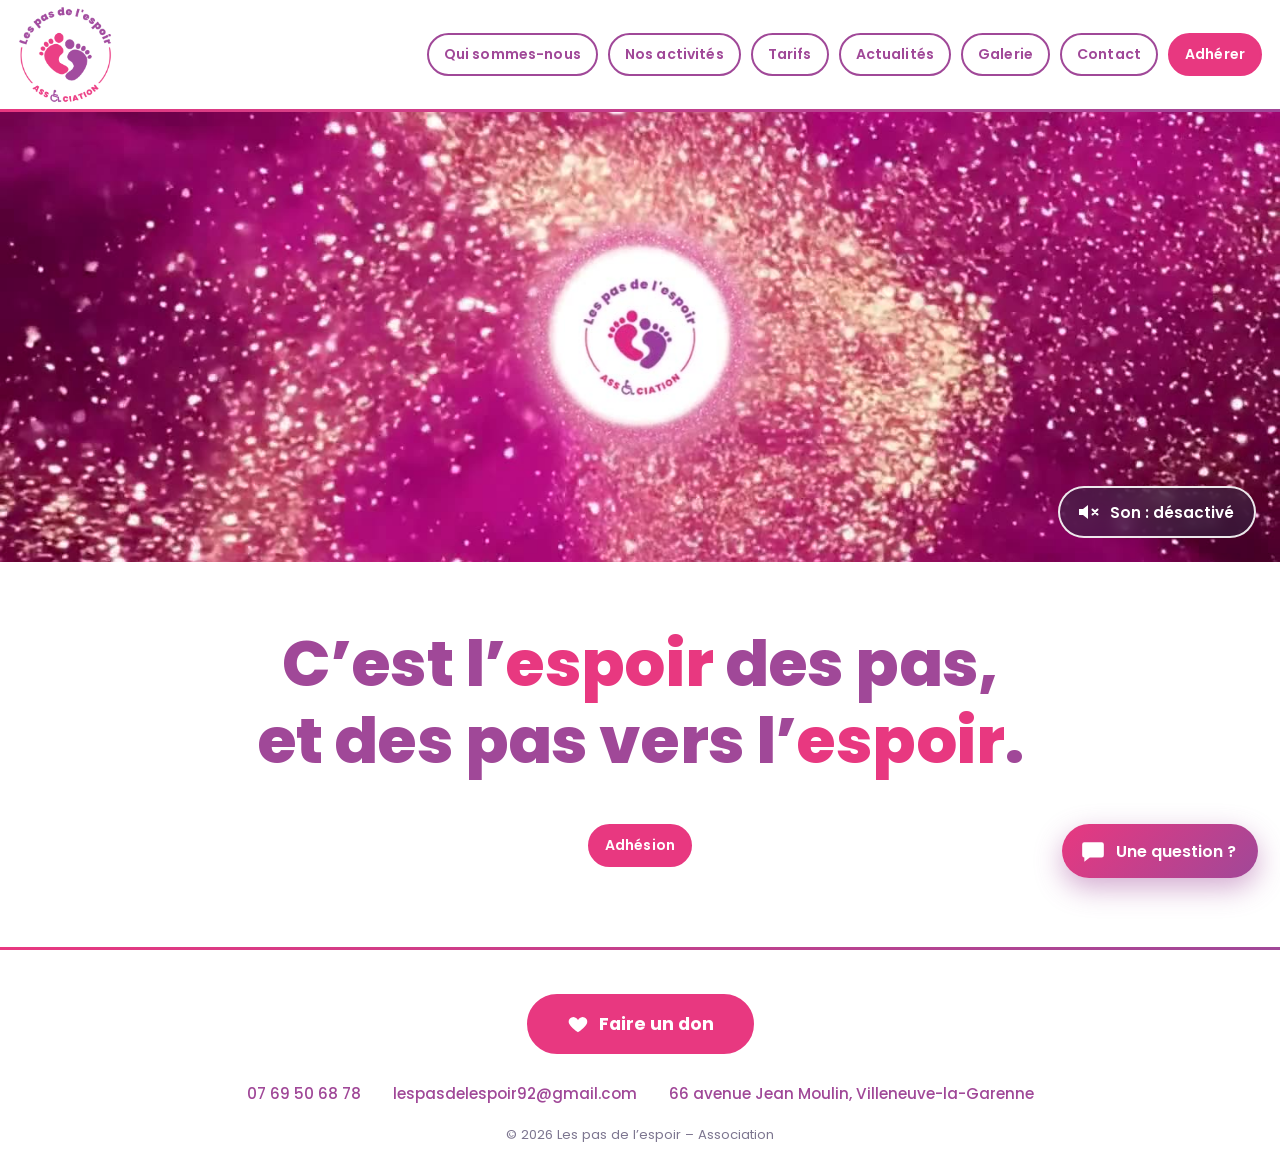
==== index.html @ 77294326 "Add files via upload" ====
<!DOCTYPE html>
<html lang="fr">
<head>
  <meta charset="UTF-8">
  <meta name="viewport" content="width=device-width, initial-scale=1">
  <title>Les pas de l'espoir – Association</title>
  <meta name="description" content="Les pas de l'espoir : association d'accompagnement des personnes en situation de handicap et de leurs aidants à Villeneuve-la-Garenne.">
  <link rel="icon" type="image/png" href="images/favicon.png">

  <link rel="preconnect" href="https://fonts.googleapis.com">
  <link rel="preconnect" href="https://fonts.gstatic.com" crossorigin>
  <link href="https://fonts.googleapis.com/css2?family=Poppins:wght@400;500;600;700;800&display=swap" rel="stylesheet">
  <link rel="stylesheet" href="style.css?v=3">
  <script src="script.js?v=3" defer></script>
  <script src="chatbot.js?v=3" defer></script>
</head>
<body>

  <a class="skip-link" href="#contenu">Aller au contenu</a>

  <!-- En-tête (généré par script.js, identique sur toutes les pages) -->
  <header id="site-header" class="site-header"></header>

  <main id="contenu">

    <!-- Vidéo plein écran -->
    <section class="hero" aria-label="Vidéo de présentation">
      <video id="hero-video"
             autoplay muted loop playsinline preload="auto"
             poster="images/video-poster.jpg">
        <source src="videos/les-pas-de-l-espoir.mp4" type="video/mp4">
        Votre navigateur ne peut pas lire cette vidéo.
      </video>

      <button id="sound-btn" class="sound-btn" type="button"
              aria-pressed="false" aria-label="Activer le son de la vidéo">
        <!-- Son coupé -->
        <svg class="icon icon-off" viewBox="0 0 24 24" aria-hidden="true">
          <path d="M3 9v6h4l5 4V5L7 9H3z"/>
          <path d="M16.5 9.5l5 5m0-5l-5 5" fill="none" stroke="currentColor" stroke-width="2" stroke-linecap="round"/>
        </svg>
        <!-- Son activé -->
        <svg class="icon icon-on" viewBox="0 0 24 24" aria-hidden="true">
          <path d="M3 9v6h4l5 4V5L7 9H3z"/>
          <path d="M15.5 8.5a5 5 0 010 7M18 6a8.5 8.5 0 010 12" fill="none" stroke="currentColor" stroke-width="2" stroke-linecap="round"/>
        </svg>
        <span class="sound-label">Son&nbsp;: désactivé</span>
      </button>
    </section>

    <!-- Phrase d'accroche + bouton adhésion -->
    <section class="intro" aria-labelledby="slogan">
      <h1 id="slogan" class="slogan">
        C’est l’<span>espoir</span> des pas,<br>
        et des pas vers l’<span>espoir</span>.
      </h1>
      <a class="btn btn-accent btn-big" href="adherer.html">Adhésion</a>
    </section>

  </main>

  <!-- Pied de page (identique sur toutes les pages, généré par script.js) -->
  <footer id="site-footer" class="site-footer"></footer>

</body>
</html>
---- style.css ----
/* =========================================================
   Les pas de l'espoir – feuille de style
   Palette issue du logo et de la feuille de tarifs
   ========================================================= */

:root {
  /* Couleurs du logo */
  --rose:        #E83880;   /* rose du logo */
  --violet:      #A04898;   /* violet du logo */

  /* Couleurs de la feuille de tarifs */
  --rose-doux:   #E575CF;   /* pastilles "Avec adhésion" */
  --bleu-nuit:   #453E8E;   /* illustration */
  --bleu-glace:  #E0FAFF;   /* fond bleu clair */
  --turquoise:   #66C2CE;   /* feuillages */

  --texte:       #2B2540;
  --fond:        #FFFFFF;   /* fond du site : blanc */

  --header-h:    112px;
  --radius:      999px;
  --font:        'Poppins', system-ui, -apple-system, 'Segoe UI', Roboto, sans-serif;
}

*, *::before, *::after { box-sizing: border-box; }

html { scroll-behavior: smooth; }

body {
  margin: 0;
  font-family: var(--font);
  color: var(--texte);
  background: var(--fond);
  -webkit-font-smoothing: antialiased;
}

img, video { display: block; max-width: 100%; }
ul { list-style: none; margin: 0; padding: 0; }
a { color: inherit; text-decoration: none; }

.skip-link {
  position: absolute; left: -9999px; top: 8px;
  background: var(--violet); color: #fff;
  padding: 8px 16px; border-radius: 8px; z-index: 200;
}
.skip-link:focus { left: 8px; }

/* ---------- En-tête ---------- */

.site-header {
  position: sticky; top: 0; z-index: 100;
  height: var(--header-h);
  background: var(--fond);
  border-bottom: 3px solid transparent;
  border-image: linear-gradient(90deg, var(--rose), var(--violet)) 1;
}

.header-inner {
  height: 100%;
  max-width: 1400px;
  margin: 0 auto;
  padding: 0 28px;
  display: flex;
  align-items: center;
  justify-content: space-between;
  gap: 24px;
}

.logo { flex: 0 0 auto; height: 100%; display: flex; align-items: center; padding: 6px 0; }
.logo img {
  height: 100%;
  width: auto;
  transition: transform .3s ease;
}
.logo:hover img, .logo:focus-visible img { transform: scale(1.06) rotate(-2deg); }

/* ---------- Menu ---------- */

.main-nav ul { display: flex; align-items: center; gap: 10px; flex-wrap: wrap; justify-content: flex-end; }

.btn {
  display: inline-block;
  padding: 11px 22px;
  border-radius: var(--radius);
  border: 2px solid var(--violet);
  color: var(--violet);
  background: #fff;
  font-weight: 600;
  font-size: .95rem;
  letter-spacing: .01em;
  white-space: nowrap;
  transition: background .25s, color .25s, border-color .25s, transform .25s, box-shadow .25s;
}
.btn:hover, .btn:focus-visible {
  background: var(--violet);
  color: #fff;
  transform: translateY(-2px);
  box-shadow: 0 6px 16px rgba(160, 72, 152, .28);
}
.btn[aria-current="page"] { background: var(--violet); color: #fff; }

/* Bouton mis en avant : Adhérer */
.btn-accent {
  background: var(--rose);
  border-color: var(--rose);
  color: #fff;
}
.btn-accent:hover, .btn-accent:focus-visible {
  background: #cf2a6c;
  border-color: #cf2a6c;
  box-shadow: 0 6px 16px rgba(232, 56, 128, .35);
}

:focus-visible { outline: 3px solid var(--rose-doux); outline-offset: 3px; }

/* Bouton burger (mobile) */
.menu-toggle {
  display: none;
  width: 48px; height: 48px;
  border: 2px solid var(--violet);
  border-radius: 50%;
  background: #fff;
  cursor: pointer;
  padding: 0;
  flex-direction: column;
  align-items: center;
  justify-content: center;
  gap: 5px;
}
.menu-toggle span {
  display: block; width: 20px; height: 2.5px;
  background: var(--violet); border-radius: 2px;
  transition: transform .3s, opacity .3s;
}
.menu-toggle[aria-expanded="true"] span:nth-child(1) { transform: translateY(7.5px) rotate(45deg); }
.menu-toggle[aria-expanded="true"] span:nth-child(2) { opacity: 0; }
.menu-toggle[aria-expanded="true"] span:nth-child(3) { transform: translateY(-7.5px) rotate(-45deg); }

/* ---------- Vidéo plein écran ---------- */

.hero {
  position: relative;
  width: 100%;
  height: clamp(260px, 50vh, 500px);       /* bannière réduite */
  height: clamp(260px, 50svh, 500px);
  overflow: hidden;
  background: #7a1a6a;           /* couleur proche de la vidéo pendant le chargement */
}

.hero video {
  position: absolute; inset: 0;
  width: 100%; height: 100%;
  object-fit: cover;             /* remplit tout l'écran, logo centré toujours visible */
  object-position: center;
}

/* Bouton son on/off */
.sound-btn {
  position: absolute;
  right: 24px; bottom: 24px;
  display: inline-flex; align-items: center; gap: 10px;
  padding: 12px 20px 12px 16px;
  border: 2px solid rgba(255,255,255,.9);
  border-radius: var(--radius);
  background: rgba(43, 37, 64, .55);
  -webkit-backdrop-filter: blur(8px);
  backdrop-filter: blur(8px);
  color: #fff;
  font: 600 .95rem var(--font);
  cursor: pointer;
  transition: background .25s, transform .25s;
}
.sound-btn:hover, .sound-btn:focus-visible { background: var(--rose); transform: scale(1.05); }
.sound-btn[aria-pressed="true"] { background: var(--rose); }

.sound-btn .icon { width: 24px; height: 24px; fill: currentColor; flex: 0 0 auto; }
.sound-btn .icon-on { display: none; }
.sound-btn[aria-pressed="true"] .icon-on  { display: block; }
.sound-btn[aria-pressed="true"] .icon-off { display: none; }

/* ---------- Phrase d'accroche ---------- */

.intro {
  max-width: 1100px;
  margin: 0 auto;
  padding: 64px 24px 80px;
  text-align: center;
}

.slogan {
  margin: 0 0 44px;
  font-weight: 800;
  font-size: clamp(2rem, 5.2vw, 4rem);
  line-height: 1.2;
  letter-spacing: -.01em;
  color: var(--violet);
}
.slogan span { color: var(--rose); }

.btn-big { padding: 16px 48px; font-size: 1.15rem; }

/* ---------- Pied de page ---------- */

.site-footer {
  background: #fff;
  border-top: 3px solid transparent;
  border-image: linear-gradient(90deg, var(--rose), var(--violet)) 1;
  padding: 44px 24px 28px;
  text-align: center;
}

.footer-inner { max-width: 1100px; margin: 0 auto; }

.btn-don {
  display: inline-flex; align-items: center; gap: 10px;
  padding: 15px 38px;
  border-radius: var(--radius);
  border: 2px solid var(--rose);
  background: var(--rose);
  color: #fff;
  font-weight: 700;
  font-size: 1.1rem;
  transition: background .25s, transform .25s, box-shadow .25s;
}
.btn-don svg { width: 22px; height: 22px; fill: currentColor; }
.btn-don:hover, .btn-don:focus-visible {
  background: #cf2a6c; border-color: #cf2a6c;
  transform: translateY(-2px);
  box-shadow: 0 8px 20px rgba(232, 56, 128, .35);
}

.footer-contact {
  margin: 28px 0 0;
  display: flex; flex-wrap: wrap; justify-content: center; gap: 8px 32px;
  font-size: .95rem; color: var(--violet); font-weight: 500;
}
.footer-contact a:hover { color: var(--rose); }

.footer-copy { margin: 20px 0 0; font-size: .82rem; color: #7d7690; }

/* ---------- Pages intérieures ---------- */

.btn-accent[aria-current="page"] { background: #cf2a6c; border-color: #cf2a6c; }

.page-title {
  text-align: center;
  padding: 64px 24px 24px;
  max-width: 900px; margin: 0 auto;
}
.page-title h1 {
  margin: 0 0 14px;
  font-size: clamp(2.2rem, 5vw, 3.6rem);
  font-weight: 800;
  line-height: 1.15;
  color: var(--violet);
}
.page-title h1::after {
  content: ""; display: block;
  width: 90px; height: 6px; border-radius: 6px;
  margin: 18px auto 0;
  background: linear-gradient(90deg, var(--rose), var(--violet));
}
.page-title p { margin: 18px 0 0; font-size: 1.15rem; color: #5b5470; }

.section { max-width: 1100px; margin: 0 auto; padding: 36px 24px; }
.section-title {
  margin: 0 0 28px; text-align: center;
  font-size: clamp(1.6rem, 3.2vw, 2.2rem); font-weight: 700; color: var(--rose);
}

.center { text-align: center; margin-top: 32px; }
.center .btn { margin: 6px; }

.grid { display: grid; gap: 24px; }
.grid-2 { grid-template-columns: repeat(2, 1fr); }
.grid-3 { grid-template-columns: repeat(3, 1fr); }
.grid-4 { grid-template-columns: repeat(4, 1fr); }
.align-center { align-items: center; }

.card {
  background: #fff;
  border: 2px solid var(--bleu-glace);
  border-radius: 28px;
  padding: 30px 28px;
  box-shadow: 0 10px 30px rgba(160, 72, 152, .10);
}
.card h2, .card h3 { margin: 0 0 12px; color: var(--violet); font-weight: 700; }
.card h2 { font-size: 1.6rem; }
.card h3 { font-size: 1.25rem; }
.card p { margin: 0 0 16px; line-height: 1.65; }
.card .btn { margin-top: 4px; }

.card-lead { text-align: center; background: var(--bleu-glace); border-color: var(--bleu-glace); padding: 44px 32px; }
.card-lead .lead { font-size: 1.3rem; line-height: 1.7; max-width: 760px; margin: 0 auto 18px; }
.quote { font-size: clamp(1.3rem, 2.6vw, 1.8rem); font-weight: 700; color: var(--violet); margin: 24px 0 0 !important; }
.quote span { color: var(--rose); }

.inline-link { color: var(--violet); font-weight: 600; text-decoration: underline; }
.inline-link:hover { color: var(--rose); }

/* Cadres cliquables */
.link-card {
  display: flex; flex-direction: column;
  color: inherit;
  border-color: var(--rose-doux);
  transition: transform .25s, box-shadow .25s, border-color .25s;
}
.link-card:hover, .link-card:focus-visible {
  transform: translateY(-6px);
  border-color: var(--rose);
  box-shadow: 0 16px 36px rgba(232, 56, 128, .22);
}
.link-card .link-more { margin-top: auto; font-weight: 700; color: var(--rose); }
.link-card:hover h3 { color: var(--rose); }

.tile { text-align: center; padding: 34px 18px; }
.tile h3 { margin: 0; font-size: 1.2rem; }
.grid-4 .tile:nth-child(odd)  { border-color: var(--rose-doux); }
.grid-4 .tile:nth-child(even) { border-color: #cfa6cb; }

/* Pôles */
.pole h2 { font-size: 1.7rem; margin-bottom: 20px; }
.pole-rose  { border-color: var(--rose-doux); }
.pole-rose h2  { color: var(--rose); }
.pole-violet { border-color: #cfa6cb; }
.checklist { list-style: none; margin: 0 0 18px; padding: 0; }
.checklist li { position: relative; padding: 11px 0 11px 34px; border-bottom: 1px solid #eee4f0; line-height: 1.5; }
.checklist li:last-child { border-bottom: 0; }
.checklist li::before {
  content: ""; position: absolute; left: 4px; top: 50%; width: 16px; height: 16px; transform: translateY(-50%);
  background: var(--rose); border-radius: 50% 50% 50% 0; rotate: -45deg;
}
.pole-violet .checklist li::before { background: var(--violet); }

/* Tarifs */
.tarif-wrap { max-width: 900px; }
.tarif-block { position: relative; margin-bottom: 44px; padding: 70px 36px 18px; background: var(--bleu-glace); border-radius: 32px; }
.pill-label {
  position: absolute; top: 0; left: 0; margin: 0;
  padding: 18px 40px; border-radius: 0 0 32px 0;
  background: var(--rose-doux); color: #fff;
  border-top-left-radius: 32px;
  font-size: 1rem; font-weight: 600; letter-spacing: .18em; text-transform: uppercase;
}
.tarif-list { list-style: none; margin: 0; padding: 8px 28px; background: #fff; border-radius: 24px; }
.tarif-list li {
  display: flex; justify-content: space-between; align-items: baseline; gap: 20px;
  padding: 18px 0; border-bottom: 1.5px solid #c9a58f;
}
.tarif-list li:last-child { border-bottom: 0; }
.t-name { font-size: 1.05rem; }
.t-price { font-weight: 700; text-align: right; color: var(--violet); }
.t-price small { font-weight: 500; font-style: italic; color: var(--texte); font-size: .9rem; }
.note { text-align: center; font-style: italic; color: #5b5470; }

/* Adhérer */
.price-card { text-align: center; background: linear-gradient(135deg, var(--rose), var(--violet)); border: 0; color: #fff; padding: 54px 24px; }
.price-label { text-transform: uppercase; letter-spacing: .18em; font-weight: 600; margin: 0 0 10px !important; }
.price { font-size: clamp(3rem, 7vw, 5rem); font-weight: 800; line-height: 1; margin: 0 !important; }
.price small { font-size: 1.4rem; font-weight: 500; }

/* Contact */
.contact-card { text-align: center; }
.big-link { font-weight: 700; color: var(--violet); overflow-wrap: anywhere; font-size: .95rem; }
.big-link:hover { color: var(--rose); }

/* Actualités */
.news img { border-radius: 18px; margin-bottom: 14px; width: 100%; }
.news time { font-size: .85rem; color: var(--rose); font-weight: 600; }
#liste-actualites:empty { display: none; }

/* ---------- Pôles d'activités ---------- */

.grid-poles { display: grid; grid-template-columns: repeat(3, minmax(0, 1fr)); gap: 24px; align-items: stretch; }
.pole-head { display: flex; align-items: center; gap: 14px; margin-bottom: 18px; }
.pole-head h2 { margin: 0; font-size: 1.35rem; line-height: 1.3; }
.puzzle { width: 54px; height: 54px; flex: 0 0 auto; }

.pole-teal   { border-color: #66C2CE; }
.pole-teal   .puzzle { fill: #66C2CE; }  .pole-teal   h2 { color: #2E8F9C; }  .pole-teal   .checklist li::before { background: #66C2CE; }
.pole-navy   { border-color: #453E8E; }
.pole-navy   .puzzle { fill: #453E8E; }  .pole-navy   h2 { color: #453E8E; }  .pole-navy   .checklist li::before { background: #453E8E; }
.pole-pink   { border-color: #E575CF; }
.pole-pink   .puzzle { fill: #E575CF; }  .pole-pink   h2 { color: #C24FAA; }  .pole-pink   .checklist li::before { background: #E575CF; }

/* ---------- Réseaux sociaux et carte ---------- */

.social-card { text-align: center; display: flex; flex-direction: column; align-items: center; }
.social-icon {
  width: 60px; height: 60px; border-radius: 50%;
  display: grid; place-items: center; color: #fff; margin-bottom: 10px;
  background: linear-gradient(135deg, var(--rose), var(--violet));
}
.social-icon svg { width: 30px; height: 30px; }
.social-fb .social-icon { background: var(--bleu-nuit); }
.social-tt .social-icon { background: #2B2540; }
.social-card h3 { margin-bottom: 4px; }
.social-card .handle { margin: 0 0 14px; color: #5b5470; font-size: .95rem; word-break: break-word; }
.qr { width: 180px; height: 180px; margin: 0 auto 18px; border: 2px solid var(--bleu-glace); border-radius: 16px; padding: 6px; background: #fff; }

.map { height: 420px; border-radius: 28px; overflow: hidden; border: 2px solid var(--bleu-glace); box-shadow: 0 10px 30px rgba(160, 72, 152, .10); z-index: 1; }
.map-fallback { padding: 40px 24px; text-align: center; }
.gmap { position: relative; }
.gmap iframe { position: absolute; inset: 0; width: 100%; height: 100%; border: 0; }
.gmap-logo {                               /* logo posé sur le repère rouge de Google */
  position: absolute; left: 50%; top: calc(50% - 16px); transform: translate(-50%, -50%);
  width: 84px; height: 84px; z-index: 2; pointer-events: none;
  background: #fff; border: 4px solid var(--rose); border-radius: 50%;
  box-shadow: 0 8px 20px rgba(0,0,0,.35);
  display: grid; place-items: center;
}
.gmap-logo img { width: 72px; height: 72px; object-fit: contain; }
.gmap-link { position: absolute; inset: 0; z-index: 3; cursor: pointer; }
.gmap-link:focus-visible { outline: 4px solid var(--rose); outline-offset: -4px; }
@media (max-width: 520px) { .gmap-logo { width: 68px; height: 68px; } .gmap-logo img { width: 58px; height: 58px; } }
.logo-pin { background: none; border: 0; }
.logo-pin span {
  display: block; width: 72px; height: 86px; position: relative;
}
.logo-pin span::before {            /* pointe du repère */
  content: ""; position: absolute; left: 50%; bottom: 0; width: 18px; height: 18px;
  background: var(--rose); transform: translateX(-50%) rotate(45deg); border-radius: 0 0 4px 0;
}
.logo-pin img {
  position: relative; width: 72px; height: 72px; object-fit: contain; z-index: 1;
  background: #fff; border: 3px solid var(--rose); border-radius: 50%; padding: 3px;
  box-shadow: 0 6px 14px rgba(0,0,0,.3);
}

/* ---------- Galerie ---------- */

.gallery { display: grid; grid-template-columns: repeat(auto-fill, minmax(240px, 1fr)); gap: 16px; }
.gallery-item { padding: 0; border: 0; background: none; cursor: zoom-in; border-radius: 20px; overflow: hidden; aspect-ratio: 4 / 3; }
.gallery-item img { width: 100%; height: 100%; object-fit: cover; transition: transform .35s; }
.gallery-item:hover img, .gallery-item:focus-visible img { transform: scale(1.06); }

.lightbox { position: fixed; inset: 0; z-index: 300; background: rgba(30, 20, 45, .92); display: flex; align-items: center; justify-content: center; padding: 24px; }
.lightbox[hidden] { display: none; }
.lightbox figure { margin: 0; max-width: min(92vw, 1100px); text-align: center; }
.lightbox img { max-height: 80vh; max-width: 100%; margin: 0 auto; border-radius: 14px; }
.lightbox figcaption { color: #fff; margin-top: 12px; }
.lightbox button { position: absolute; border: 0; background: rgba(255,255,255,.15); color: #fff; width: 52px; height: 52px; border-radius: 50%; font-size: 2rem; line-height: 1; cursor: pointer; }
.lightbox button:hover { background: var(--rose); }
.lb-close { top: 18px; right: 18px; }
.lb-prev { left: 18px; top: 50%; transform: translateY(-50%); }
.lb-next { right: 18px; top: 50%; transform: translateY(-50%); }

/* ---------- Assistant (chatbot) ---------- */

.chat-launcher {
  position: fixed; right: 22px; bottom: 22px; z-index: 150;
  display: inline-flex; align-items: center; gap: 10px;
  padding: 14px 22px 14px 18px; border: 0; border-radius: var(--radius);
  background: linear-gradient(135deg, var(--rose), var(--violet)); color: #fff;
  font: 600 1rem var(--font); cursor: pointer;
  box-shadow: 0 10px 28px rgba(160, 72, 152, .45);
  transition: transform .25s;
}
.chat-launcher:hover, .chat-launcher:focus-visible { transform: translateY(-3px) scale(1.03); }
.chat-launcher svg { width: 26px; height: 26px; fill: currentColor; }

.chat-panel {
  position: fixed; right: 22px; bottom: 22px; z-index: 160;
  width: 380px; max-width: calc(100vw - 24px); height: 560px; max-height: calc(100svh - 40px);
  display: flex; flex-direction: column;
  background: #fff; border-radius: 26px; overflow: hidden;
  box-shadow: 0 20px 60px rgba(43, 37, 64, .35);
  border: 2px solid var(--rose-doux);
}
.chat-panel[hidden] { display: none; }
.chat-head { display: flex; align-items: center; gap: 12px; padding: 14px 16px; background: linear-gradient(135deg, var(--rose), var(--violet)); color: #fff; }
.chat-head img { width: 42px; height: 42px; object-fit: contain; background: #fff; border-radius: 50%; padding: 3px; }
.chat-head div { flex: 1; line-height: 1.25; }
.chat-head strong { display: block; font-size: 1rem; }
.chat-head small { opacity: .9; font-size: .78rem; }
.chat-close { width: 36px; height: 36px; border: 0; border-radius: 50%; background: rgba(255,255,255,.2); color: #fff; font-size: 1.5rem; line-height: 1; cursor: pointer; }
.chat-close:hover { background: rgba(255,255,255,.35); }

.chat-log { flex: 1; overflow-y: auto; padding: 16px; display: flex; flex-direction: column; gap: 10px; background: #fbf8fc; }
.msg { max-width: 88%; padding: 11px 15px; border-radius: 18px; font-size: .94rem; line-height: 1.5; }
.msg a { color: var(--violet); font-weight: 600; text-decoration: underline; }
.msg-bot { align-self: flex-start; background: #fff; border: 1px solid #eadff0; border-bottom-left-radius: 6px; }
.msg-user { align-self: flex-end; background: var(--rose); color: #fff; border-bottom-right-radius: 6px; }
.msg-typing { color: #8a8099; letter-spacing: 3px; }

.chat-chips { display: flex; flex-wrap: wrap; gap: 8px; padding: 10px 14px; border-top: 1px solid #f0e8f4; background: #fff; }
.chip { border: 1.5px solid var(--violet); background: #fff; color: var(--violet); border-radius: var(--radius); padding: 6px 13px; font: 600 .82rem var(--font); cursor: pointer; }
.chip:hover { background: var(--violet); color: #fff; }

.chat-form { display: flex; gap: 8px; padding: 12px 14px 14px; border-top: 1px solid #f0e8f4; background: #fff; }
.chat-form input { flex: 1; min-width: 0; border: 2px solid #e5d9ec; border-radius: var(--radius); padding: 11px 16px; font: 500 .95rem var(--font); }
.chat-form input:focus { outline: none; border-color: var(--rose); }
.chat-form button { border: 0; border-radius: var(--radius); padding: 0 20px; background: var(--rose); color: #fff; font: 700 .95rem var(--font); cursor: pointer; }
.chat-form button:hover { background: #cf2a6c; }

@media (max-width: 520px) {
  .chat-launcher span { display: none; }
  .chat-launcher { padding: 15px; }
  .chat-panel { right: 8px; bottom: 8px; width: calc(100vw - 16px); height: calc(100svh - 16px); max-height: 640px; }
}

/* ---------- Tablette / mobile ---------- */

@media (max-width: 1300px) {
  .btn { padding: 9px 15px; font-size: .88rem; }
  .header-inner { padding: 0 18px; }
}

@media (max-width: 1000px) {
  .grid-poles { grid-template-columns: 1fr; }
}

@media (max-width: 900px) {
  .grid-2, .grid-3 { grid-template-columns: 1fr; }
  .grid-4 { grid-template-columns: repeat(2, 1fr); }
  .tarif-block { padding: 64px 14px 14px; }
  .pill-label { padding: 16px 22px; font-size: .8rem; letter-spacing: .1em; right: 24px; border-radius: 32px 0 32px 0; }
  .tarif-list { padding: 6px 16px; }
  .tarif-list li { flex-direction: column; gap: 4px; align-items: flex-start; }
  .t-price { text-align: left; }
  .center .btn { display: block; max-width: 420px; margin: 10px auto; text-align: center; }
}

@media (max-width: 1160px) {
  :root { --header-h: 84px; }

  .menu-toggle { display: flex; }

  .main-nav {
    position: absolute;
    top: 100%; left: 0; right: 0;
    background: #fff;
    padding: 18px 20px 24px;
    box-shadow: 0 14px 24px rgba(43, 37, 64, .15);
    border-bottom: 3px solid var(--rose);
    display: none;
  }
  .main-nav.open { display: block; }
  .main-nav ul { flex-direction: column; align-items: stretch; gap: 10px; }
  .main-nav .btn { display: block; text-align: center; padding: 13px 18px; font-size: 1rem; }

  .sound-btn { right: 14px; bottom: 14px; padding: 11px 16px 11px 13px; font-size: .88rem; }
}

@media (prefers-reduced-motion: reduce) {
  * { transition: none !important; scroll-behavior: auto !important; }
}
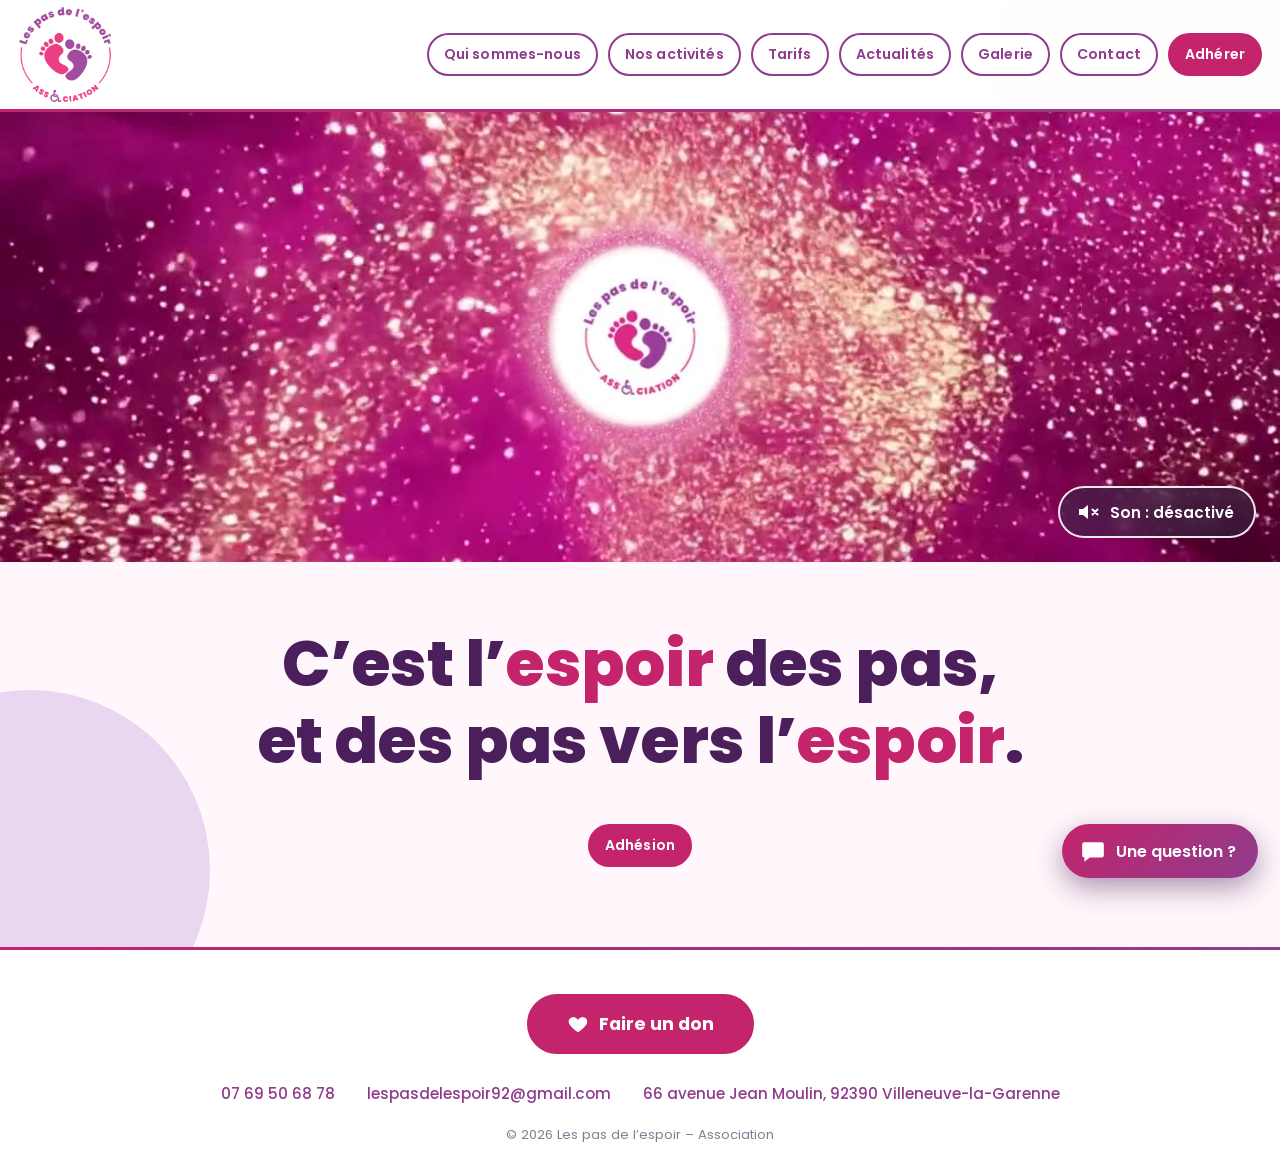
==== commit e9195954: "Mise à jour 2026-2027 : 4 pôles, nouveaux tarifs, page Qui sommes-nous et charte du dépliant Co-Auth" ====
--- a/index.html
+++ b/index.html
@@ -10,9 +10,9 @@
   <link rel="preconnect" href="https://fonts.googleapis.com">
   <link rel="preconnect" href="https://fonts.gstatic.com" crossorigin>
   <link href="https://fonts.googleapis.com/css2?family=Poppins:wght@400;500;600;700;800&display=swap" rel="stylesheet">
-  <link rel="stylesheet" href="style.css?v=3">
-  <script src="script.js?v=3" defer></script>
-  <script src="chatbot.js?v=3" defer></script>
+  <link rel="stylesheet" href="style.css?v=4">
+  <script src="script.js?v=4" defer></script>
+  <script src="chatbot.js?v=4" defer></script>
 </head>
 <body>
 
--- a/style.css
+++ b/style.css
@@ -4,18 +4,23 @@
    ========================================================= */
 
 :root {
-  /* Couleurs du logo */
-  --rose:        #E83880;   /* rose du logo */
-  --violet:      #A04898;   /* violet du logo */
-
-  /* Couleurs de la feuille de tarifs */
-  --rose-doux:   #E575CF;   /* pastilles "Avec adhésion" */
-  --bleu-nuit:   #453E8E;   /* illustration */
-  --bleu-glace:  #E0FAFF;   /* fond bleu clair */
-  --turquoise:   #66C2CE;   /* feuillages */
-
-  --texte:       #2B2540;
-  --fond:        #FFFFFF;   /* fond du site : blanc */
+  /* Charte du dépliant et de la grille tarifaire 2026-2027 */
+  --rose:        #C4246C;   /* rose framboise (Pôle 01, « Avec adhésion », contact) */
+  --violet:      #8F3C8C;   /* prune (Pôle 02, « Sans adhésion ») */
+  --violet-fonce:#6B2D78;   /* violet (Pôle 03, « Location ») */
+  --bordeaux:    #8C1F56;   /* Pôle 04 */
+  --prune:       #4A1F5C;   /* titres et prix */
+
+  --rose-doux:   #D46093;   /* fin du dégradé rose */
+  --rose-pale:   #FCDDEB;   /* cercles décoratifs */
+  --lavande:     #E9D6F0;   /* cercles décoratifs */
+  --bleu-glace:  #FBEAF2;   /* fonds doux (ancien nom conservé) */
+  --bleu-nuit:   #6B2D78;   /* ancien nom conservé */
+  --turquoise:   #8F3C8C;   /* ancien nom conservé */
+  --trait:       #F0E3EE;   /* séparateurs */
+
+  --texte:       #3B1A49;
+  --fond:        #FFF7FB;   /* fond rose très pâle des documents */
 
   --header-h:    112px;
   --radius:      999px;
@@ -95,7 +100,7 @@
   background: var(--violet);
   color: #fff;
   transform: translateY(-2px);
-  box-shadow: 0 6px 16px rgba(160, 72, 152, .28);
+  box-shadow: 0 6px 16px rgba(74, 31, 92, .28);
 }
 .btn[aria-current="page"] { background: var(--violet); color: #fff; }
 
@@ -106,9 +111,9 @@
   color: #fff;
 }
 .btn-accent:hover, .btn-accent:focus-visible {
-  background: #cf2a6c;
-  border-color: #cf2a6c;
-  box-shadow: 0 6px 16px rgba(232, 56, 128, .35);
+  background: #A01D58;
+  border-color: #A01D58;
+  box-shadow: 0 6px 16px rgba(196, 36, 108, .35);
 }
 
 :focus-visible { outline: 3px solid var(--rose-doux); outline-offset: 3px; }
@@ -224,9 +229,9 @@
 }
 .btn-don svg { width: 22px; height: 22px; fill: currentColor; }
 .btn-don:hover, .btn-don:focus-visible {
-  background: #cf2a6c; border-color: #cf2a6c;
+  background: #A01D58; border-color: #A01D58;
   transform: translateY(-2px);
-  box-shadow: 0 8px 20px rgba(232, 56, 128, .35);
+  box-shadow: 0 8px 20px rgba(196, 36, 108, .35);
 }
 
 .footer-contact {
@@ -236,11 +241,11 @@
 }
 .footer-contact a:hover { color: var(--rose); }
 
-.footer-copy { margin: 20px 0 0; font-size: .82rem; color: #7d7690; }
+.footer-copy { margin: 20px 0 0; font-size: .82rem; color: #8A7A93; }
 
 /* ---------- Pages intérieures ---------- */
 
-.btn-accent[aria-current="page"] { background: #cf2a6c; border-color: #cf2a6c; }
+.btn-accent[aria-current="page"] { background: #A01D58; border-color: #A01D58; }
 
 .page-title {
   text-align: center;
@@ -260,7 +265,7 @@
   margin: 18px auto 0;
   background: linear-gradient(90deg, var(--rose), var(--violet));
 }
-.page-title p { margin: 18px 0 0; font-size: 1.15rem; color: #5b5470; }
+.page-title p { margin: 18px 0 0; font-size: 1.15rem; color: #6E5A78; }
 
 .section { max-width: 1100px; margin: 0 auto; padding: 36px 24px; }
 .section-title {
@@ -282,7 +287,7 @@
   border: 2px solid var(--bleu-glace);
   border-radius: 28px;
   padding: 30px 28px;
-  box-shadow: 0 10px 30px rgba(160, 72, 152, .10);
+  box-shadow: 0 10px 30px rgba(74, 31, 92, .10);
 }
 .card h2, .card h3 { margin: 0 0 12px; color: var(--violet); font-weight: 700; }
 .card h2 { font-size: 1.6rem; }
@@ -308,7 +313,7 @@
 .link-card:hover, .link-card:focus-visible {
   transform: translateY(-6px);
   border-color: var(--rose);
-  box-shadow: 0 16px 36px rgba(232, 56, 128, .22);
+  box-shadow: 0 16px 36px rgba(196, 36, 108, .22);
 }
 .link-card .link-more { margin-top: auto; font-weight: 700; color: var(--rose); }
 .link-card:hover h3 { color: var(--rose); }
@@ -351,7 +356,7 @@
 .t-name { font-size: 1.05rem; }
 .t-price { font-weight: 700; text-align: right; color: var(--violet); }
 .t-price small { font-weight: 500; font-style: italic; color: var(--texte); font-size: .9rem; }
-.note { text-align: center; font-style: italic; color: #5b5470; }
+.note { text-align: center; font-style: italic; color: #6E5A78; }
 
 /* Adhérer */
 .price-card { text-align: center; background: linear-gradient(135deg, var(--rose), var(--violet)); border: 0; color: #fff; padding: 54px 24px; }
@@ -395,10 +400,10 @@
 .social-fb .social-icon { background: var(--bleu-nuit); }
 .social-tt .social-icon { background: #2B2540; }
 .social-card h3 { margin-bottom: 4px; }
-.social-card .handle { margin: 0 0 14px; color: #5b5470; font-size: .95rem; word-break: break-word; }
+.social-card .handle { margin: 0 0 14px; color: #6E5A78; font-size: .95rem; word-break: break-word; }
 .qr { width: 180px; height: 180px; margin: 0 auto 18px; border: 2px solid var(--bleu-glace); border-radius: 16px; padding: 6px; background: #fff; }
 
-.map { height: 420px; border-radius: 28px; overflow: hidden; border: 2px solid var(--bleu-glace); box-shadow: 0 10px 30px rgba(160, 72, 152, .10); z-index: 1; }
+.map { height: 420px; border-radius: 28px; overflow: hidden; border: 2px solid var(--bleu-glace); box-shadow: 0 10px 30px rgba(74, 31, 92, .10); z-index: 1; }
 .map-fallback { padding: 40px 24px; text-align: center; }
 .gmap { position: relative; }
 .gmap iframe { position: absolute; inset: 0; width: 100%; height: 100%; border: 0; }
@@ -453,7 +458,7 @@
   padding: 14px 22px 14px 18px; border: 0; border-radius: var(--radius);
   background: linear-gradient(135deg, var(--rose), var(--violet)); color: #fff;
   font: 600 1rem var(--font); cursor: pointer;
-  box-shadow: 0 10px 28px rgba(160, 72, 152, .45);
+  box-shadow: 0 10px 28px rgba(74, 31, 92, .45);
   transition: transform .25s;
 }
 .chat-launcher:hover, .chat-launcher:focus-visible { transform: translateY(-3px) scale(1.03); }
@@ -491,7 +496,7 @@
 .chat-form input { flex: 1; min-width: 0; border: 2px solid #e5d9ec; border-radius: var(--radius); padding: 11px 16px; font: 500 .95rem var(--font); }
 .chat-form input:focus { outline: none; border-color: var(--rose); }
 .chat-form button { border: 0; border-radius: var(--radius); padding: 0 20px; background: var(--rose); color: #fff; font: 700 .95rem var(--font); cursor: pointer; }
-.chat-form button:hover { background: #cf2a6c; }
+.chat-form button:hover { background: #A01D58; }
 
 @media (max-width: 520px) {
   .chat-launcher span { display: none; }
@@ -545,3 +550,105 @@
 @media (prefers-reduced-motion: reduce) {
   * { transition: none !important; scroll-behavior: auto !important; }
 }
+
+/* =========================================================
+   Charte graphique du dépliant et de la grille tarifaire 2026-2027
+   ========================================================= */
+
+/* Fond rose pâle avec les grands cercles pastel des documents */
+body { position: relative; overflow-x: hidden; }
+body::before, body::after {
+  content: ""; position: fixed; z-index: -1; border-radius: 50%; pointer-events: none;
+}
+body::before { width: 420px; height: 420px; top: -140px; right: -140px; background: var(--rose-pale); }
+body::after  { width: 360px; height: 360px; bottom: -150px; left: -150px; background: var(--lavande); }
+.site-header { background: rgba(255, 255, 255, .92); backdrop-filter: blur(6px); }
+
+/* Titres : prune foncé, petit sur-titre en capitales espacées */
+.page-title h1 { color: var(--prune); font-weight: 700; }
+.page-title h1::after { width: 64px; height: 4px; background: var(--rose); margin-left: auto; margin-right: auto; }
+.eyebrow { margin: 0 0 8px; font-size: .85rem; font-weight: 600; letter-spacing: .28em; text-transform: uppercase; color: var(--rose); }
+.slogan { color: var(--prune); }
+.slogan span { color: var(--rose); }
+.section-title { color: var(--prune); }
+.card h2, .card h3 { color: var(--prune); }
+.card { border: 0; box-shadow: 0 8px 28px rgba(74, 31, 92, .08); }
+
+/* Boutons */
+.btn { border-color: var(--violet); color: var(--violet); }
+.btn:hover, .btn:focus-visible, .btn[aria-current="page"] { background: var(--violet); color: #fff; }
+.btn-accent { background: var(--rose); border-color: var(--rose); color: #fff; }
+
+/* Puces rondes comme sur le dépliant */
+.checklist li { border-bottom-color: var(--trait); padding-left: 26px; font-weight: 500; }
+.checklist li::before { width: 10px; height: 10px; left: 4px; border-radius: 50%; rotate: 0deg; background: var(--rose); }
+
+/* ---------- Les 4 pôles ---------- */
+.grid-poles { grid-template-columns: repeat(2, minmax(0, 1fr)); }
+.pole { padding: 0 0 22px; overflow: hidden; border: 0; }
+.pole .puzzle { display: none; }
+.pole-head { display: block; margin: 0 0 14px; padding: 22px 28px 24px; border-radius: 28px 28px 22px 22px; color: #fff; }
+.pole-head h2 { color: #fff !important; font-size: 1.6rem; line-height: 1.15; }
+.pole-num { margin: 0 0 6px !important; font-size: .85rem; font-weight: 500; color: rgba(255,255,255,.9); }
+.pole .checklist, .pole .pole-sub, .pole .pole-note { margin-left: 28px !important; margin-right: 28px !important; }
+.pole-sub { margin-top: 10px !important; margin-bottom: 2px !important; font-size: 1rem !important; }
+.pole-note { padding: 14px 18px; background: var(--bleu-glace); border-radius: 18px; font-size: .95rem; }
+
+.pole-pink    .pole-head { background: linear-gradient(135deg, #C4246C, #D9468A); }
+.pole-violet2 .pole-head { background: linear-gradient(135deg, #8F3C8C, #A5509F); }
+.pole-navy    .pole-head { background: linear-gradient(135deg, #6B2D78, #7E3A8C); }
+.pole-teal    .pole-head { background: linear-gradient(135deg, #8C1F56, #A42A66); }
+.pole-pink    .checklist li::before { background: #C4246C; }
+.pole-violet2 .checklist li::before { background: #8F3C8C; }  .pole-violet2 .pole-sub { color: #8F3C8C; }
+.pole-navy    .checklist li::before { background: #6B2D78; }
+.pole-teal    .checklist li::before { background: #8C1F56; }
+
+/* ---------- Tarifs (comme la grille 2026-2027) ---------- */
+.tarif-wrap { max-width: 1000px; }
+.tarif-block { padding: 28px 32px 22px; background: #fff; border-radius: 28px; box-shadow: 0 8px 28px rgba(74, 31, 92, .08); }
+.tarif-head { display: flex; justify-content: space-between; align-items: center; gap: 16px; margin-bottom: 8px; flex-wrap: wrap; }
+.pill-label {
+  position: static; display: inline-block; margin: 0;
+  padding: 10px 26px; border-radius: 999px;
+  background: linear-gradient(135deg, #C4246C, #D9468A); color: #fff;
+  font-size: .9rem; font-weight: 700; letter-spacing: .18em; text-transform: uppercase;
+}
+.tarif-block:nth-of-type(2) .pill-label { background: linear-gradient(135deg, #8F3C8C, #A5509F); }
+.tarif-block:nth-of-type(3) .pill-label { background: linear-gradient(135deg, #6B2D78, #7E3A8C); }
+.tarif-head-price { margin: 0; font-size: 1.6rem; font-weight: 700; color: var(--prune); }
+.tarif-head-price small { font-size: 1rem; font-weight: 400; }
+.tarif-list { padding: 0; border-radius: 0; background: transparent; }
+.tarif-list li { padding: 11px 0; border-bottom: 1px solid var(--trait); align-items: center; }
+.t-name { font-size: 1rem; }
+.t-price { color: var(--prune); white-space: nowrap; }
+.t-price small { font-style: normal; font-weight: 700; color: var(--prune); font-size: inherit; }
+.tarif-list li.tarif-sub {
+  display: flex; align-items: center; gap: 10px; justify-content: flex-start;
+  padding: 22px 0 6px; border-bottom: 0;
+  font-weight: 700; font-size: 1.05rem; color: var(--violet);
+}
+.tarif-list li.tarif-sub::before { content: ""; width: 11px; height: 11px; border-radius: 50%; background: var(--rose); }
+.tarif-list li.tarif-sub:first-child { padding-top: 10px; }
+.tarif-block .note { text-align: left; font-size: .88rem; margin: 14px 0 0; }
+
+/* Adhérer : carte prix en dégradé rose */
+.price-card { background: linear-gradient(135deg, #C4246C, #8F3C8C); }
+
+/* Qui sommes-nous */
+.about-text strong { color: var(--rose); }
+.values { display: flex; flex-wrap: wrap; justify-content: center; gap: 10px; margin-top: 22px; }
+.values span { padding: 8px 20px; border-radius: 999px; background: #fff; color: var(--violet); font-weight: 600; }
+.join-icon { display: inline-grid; place-items: center; width: 46px; height: 46px; border-radius: 50%; background: #FFE4F3; color: var(--rose); margin-bottom: 12px; }
+.join-icon svg { width: 22px; height: 22px; fill: none; stroke: currentColor; stroke-width: 2; stroke-linecap: round; stroke-linejoin: round; }
+
+@media (max-width: 900px) { .grid-poles { grid-template-columns: 1fr; } }
+@media (max-width: 600px) {
+  .tarif-block { padding: 22px 18px 18px; }
+  .tarif-list li { flex-direction: row; align-items: center; justify-content: space-between; gap: 12px; text-align: left; }
+  .tarif-list li.tarif-sub { justify-content: flex-start; }
+  .t-name { font-size: .92rem; }
+  .t-price { text-align: right; white-space: normal; font-size: .92rem; }
+  .tarif-head-price { font-size: 1.3rem; }
+  body::before { width: 260px; height: 260px; top: -110px; right: -110px; }
+  body::after  { width: 220px; height: 220px; }
+}
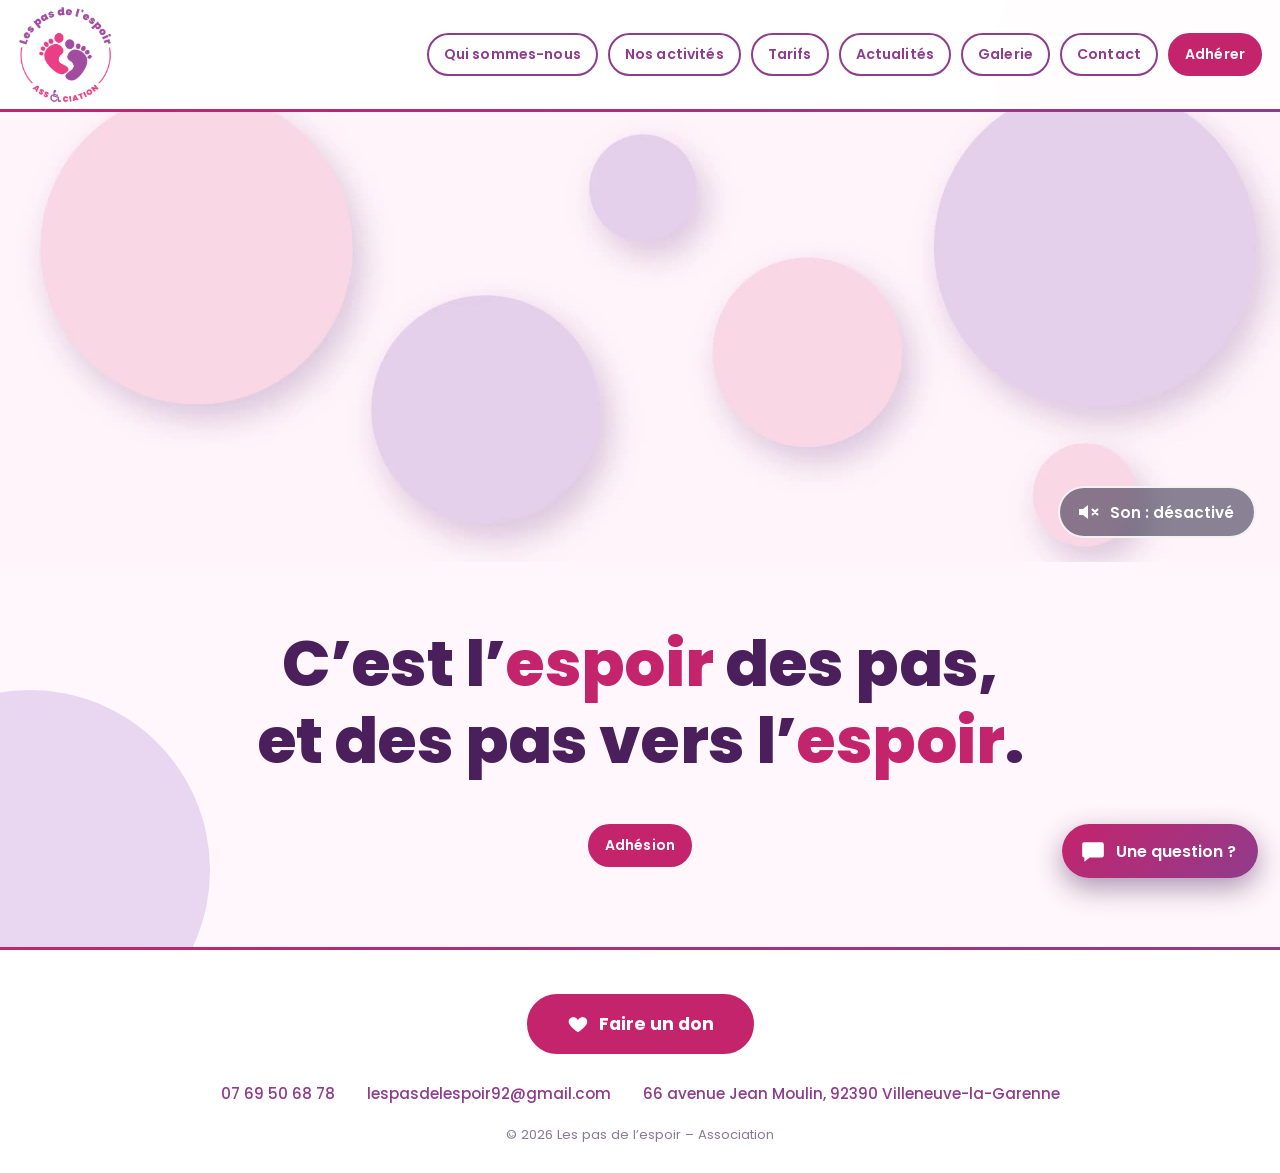
==== commit 303f7650: "Accueil : nouvelle bannière vidéo « bulles » Co-Authored-By: Claude Opus 5.5 <noreply@anthropic.com>" ====
--- a/index.html
+++ b/index.html
@@ -10,9 +10,9 @@
   <link rel="preconnect" href="https://fonts.googleapis.com">
   <link rel="preconnect" href="https://fonts.gstatic.com" crossorigin>
   <link href="https://fonts.googleapis.com/css2?family=Poppins:wght@400;500;600;700;800&display=swap" rel="stylesheet">
-  <link rel="stylesheet" href="style.css?v=4">
-  <script src="script.js?v=4" defer></script>
-  <script src="chatbot.js?v=4" defer></script>
+  <link rel="stylesheet" href="style.css?v=5">
+  <script src="script.js?v=5" defer></script>
+  <script src="chatbot.js?v=5" defer></script>
 </head>
 <body>
 
@@ -27,8 +27,8 @@
     <section class="hero" aria-label="Vidéo de présentation">
       <video id="hero-video"
              autoplay muted loop playsinline preload="auto"
-             poster="images/video-poster.jpg">
-        <source src="videos/les-pas-de-l-espoir.mp4" type="video/mp4">
+             poster="images/banniere-bulles-poster.jpg">
+        <source src="videos/banniere-bulles.mp4" type="video/mp4">
         Votre navigateur ne peut pas lire cette vidéo.
       </video>
 
--- a/style.css
+++ b/style.css
@@ -149,7 +149,7 @@
   height: clamp(260px, 50vh, 500px);       /* bannière réduite */
   height: clamp(260px, 50svh, 500px);
   overflow: hidden;
-  background: #7a1a6a;           /* couleur proche de la vidéo pendant le chargement */
+  background: #FFF4FA;           /* couleur de fond de la vidéo « bulles » pendant le chargement */
 }
 
 .hero video {
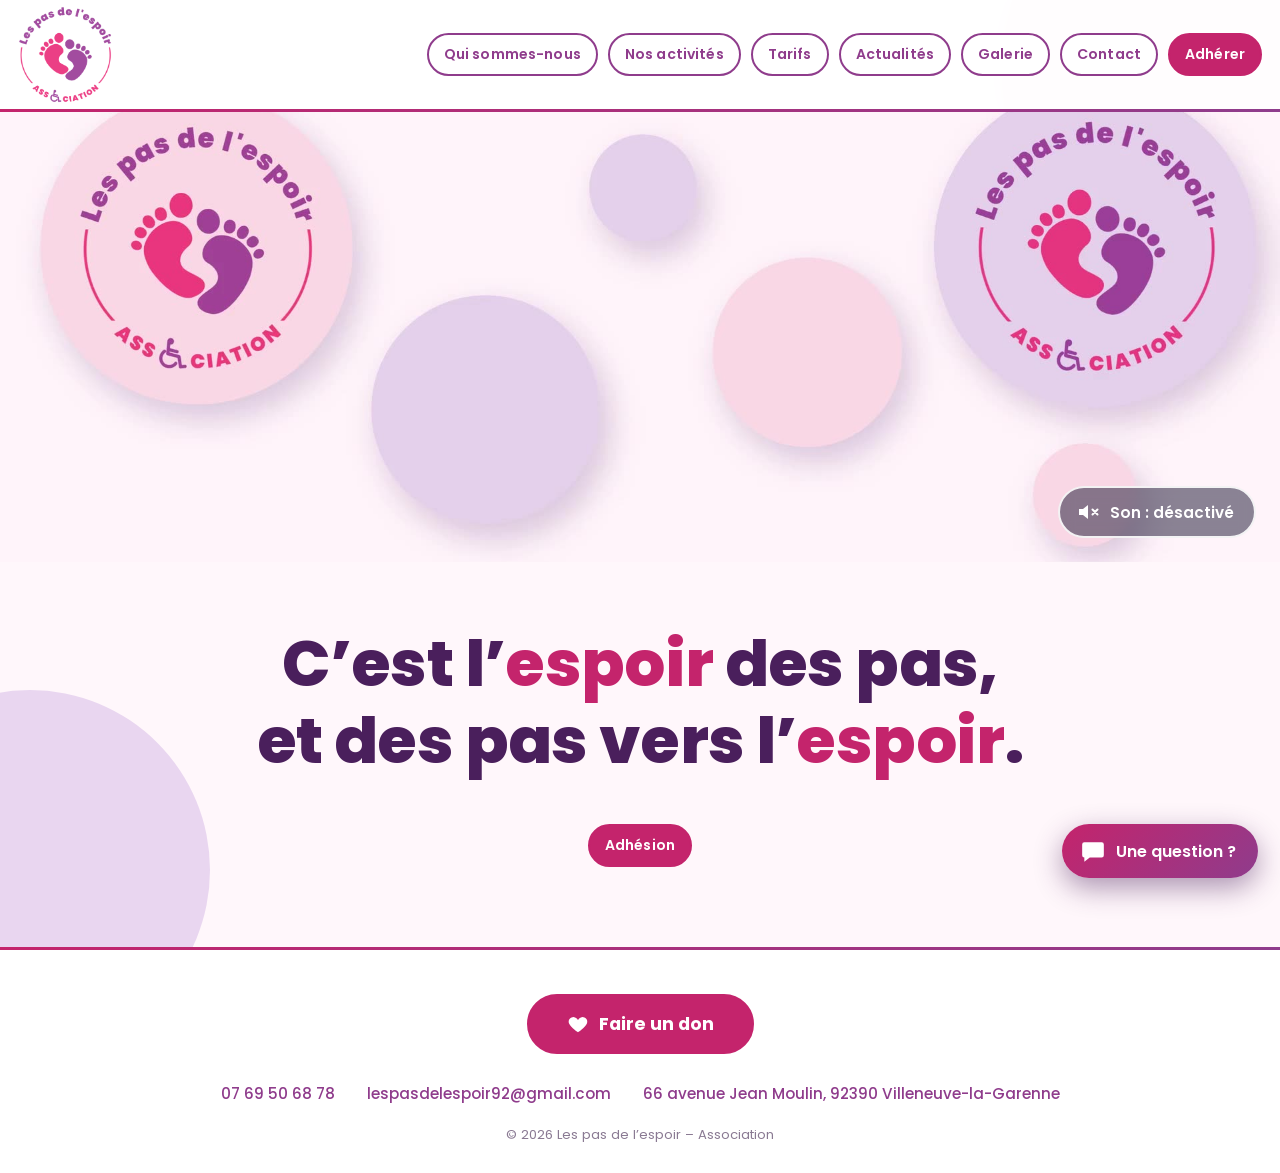
==== commit acea1d85: "Accueil : bannière vidéo bulles avec logo, en boucle Co-Authored-By: Claude Opus 5.5 <noreply@anthro" ====
--- a/index.html
+++ b/index.html
@@ -10,9 +10,9 @@
   <link rel="preconnect" href="https://fonts.googleapis.com">
   <link rel="preconnect" href="https://fonts.gstatic.com" crossorigin>
   <link href="https://fonts.googleapis.com/css2?family=Poppins:wght@400;500;600;700;800&display=swap" rel="stylesheet">
-  <link rel="stylesheet" href="style.css?v=5">
-  <script src="script.js?v=5" defer></script>
-  <script src="chatbot.js?v=5" defer></script>
+  <link rel="stylesheet" href="style.css?v=6">
+  <script src="script.js?v=6" defer></script>
+  <script src="chatbot.js?v=6" defer></script>
 </head>
 <body>
 
@@ -27,8 +27,8 @@
     <section class="hero" aria-label="Vidéo de présentation">
       <video id="hero-video"
              autoplay muted loop playsinline preload="auto"
-             poster="images/banniere-bulles-poster.jpg">
-        <source src="videos/banniere-bulles.mp4" type="video/mp4">
+             poster="images/banniere-bulles-logo-poster.jpg">
+        <source src="videos/banniere-bulles-logo.mp4" type="video/mp4">
         Votre navigateur ne peut pas lire cette vidéo.
       </video>
 
